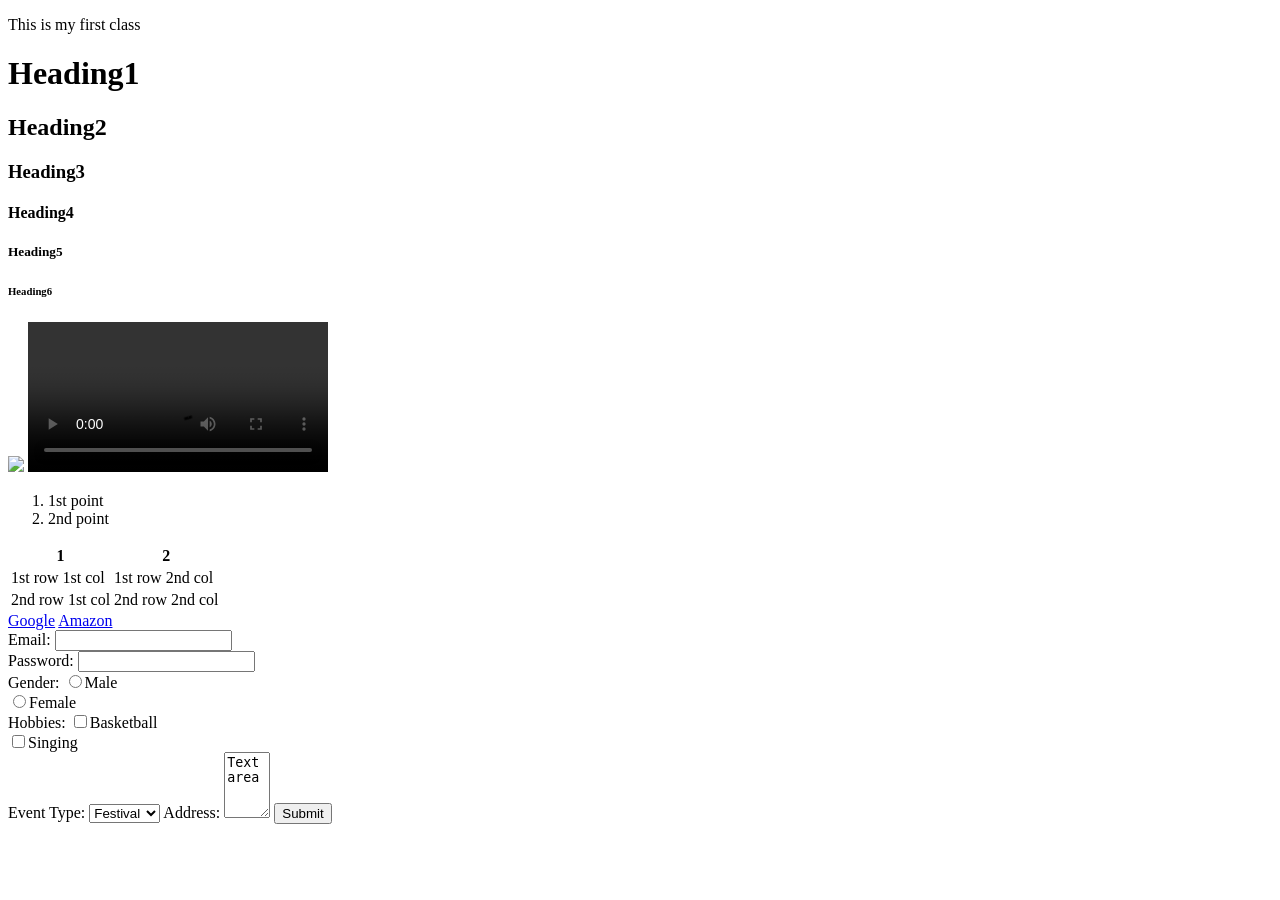
==== Index.html @ beb42226 "hello" ====
<!DOCTYPE html>
<html>
    <head>
        <title>My Website</title>
    </head>
    <body>
        <p>This is my first class</p>
        <h1>Heading1</h1>
        <h2>Heading2</h2>
        <h3>Heading3</h3>
        <h4>Heading4</h4>
        <h5>Heading5</h5>
        <h6>Heading6</h6>
<img src="img.WPSJPG">
<video controls>
    <source src=""video.MP4""
    type="video/mp4">
</video>
<ol>
    <li>1st point</li>
    <li>2nd point</li>
</ol>
<table>
    <tr>
        <th>1</th>
        <th>2</th>
    </tr>
    <tr>
        <td>1st row 1st col</td>
        <td>1st row 2nd col</td>
    </tr>
    <tr>
        <td>2nd row 1st col</td>
        <td>2nd row 2nd col</td>
    </tr>
</table>
<header></header>
<footer></footer>
<nav>
    <a href="https://google.com">Google</a>
    <a href="https://amazon,in">Amazon</a>
</nav>
<form>
    <label>Email:</label>
    <input type=""email"><br>
    <label>Password:</label>
    <input type=""Password"><br>
    <label>Gender:</label>
    <input type="radio" name="gender">Male<br>
    <input type="radio" name="gender">Female<br>
    <label>Hobbies:</label>
    <input type="checkbox" name="hobbies">Basketball<br>
    <input type="checkbox" name="hobbies">Singing<br>
    <label>Event Type:</label>
    <select>
        <option>Festival</option>
        <option>Birthday</option>
        <option>Other</option><br>
    </select>
    <label>Address:</label>
    <textarea rows="4" cols="3">Textarea</textarea>
    <button>Submit</button>
</form>
  </body>
</html>
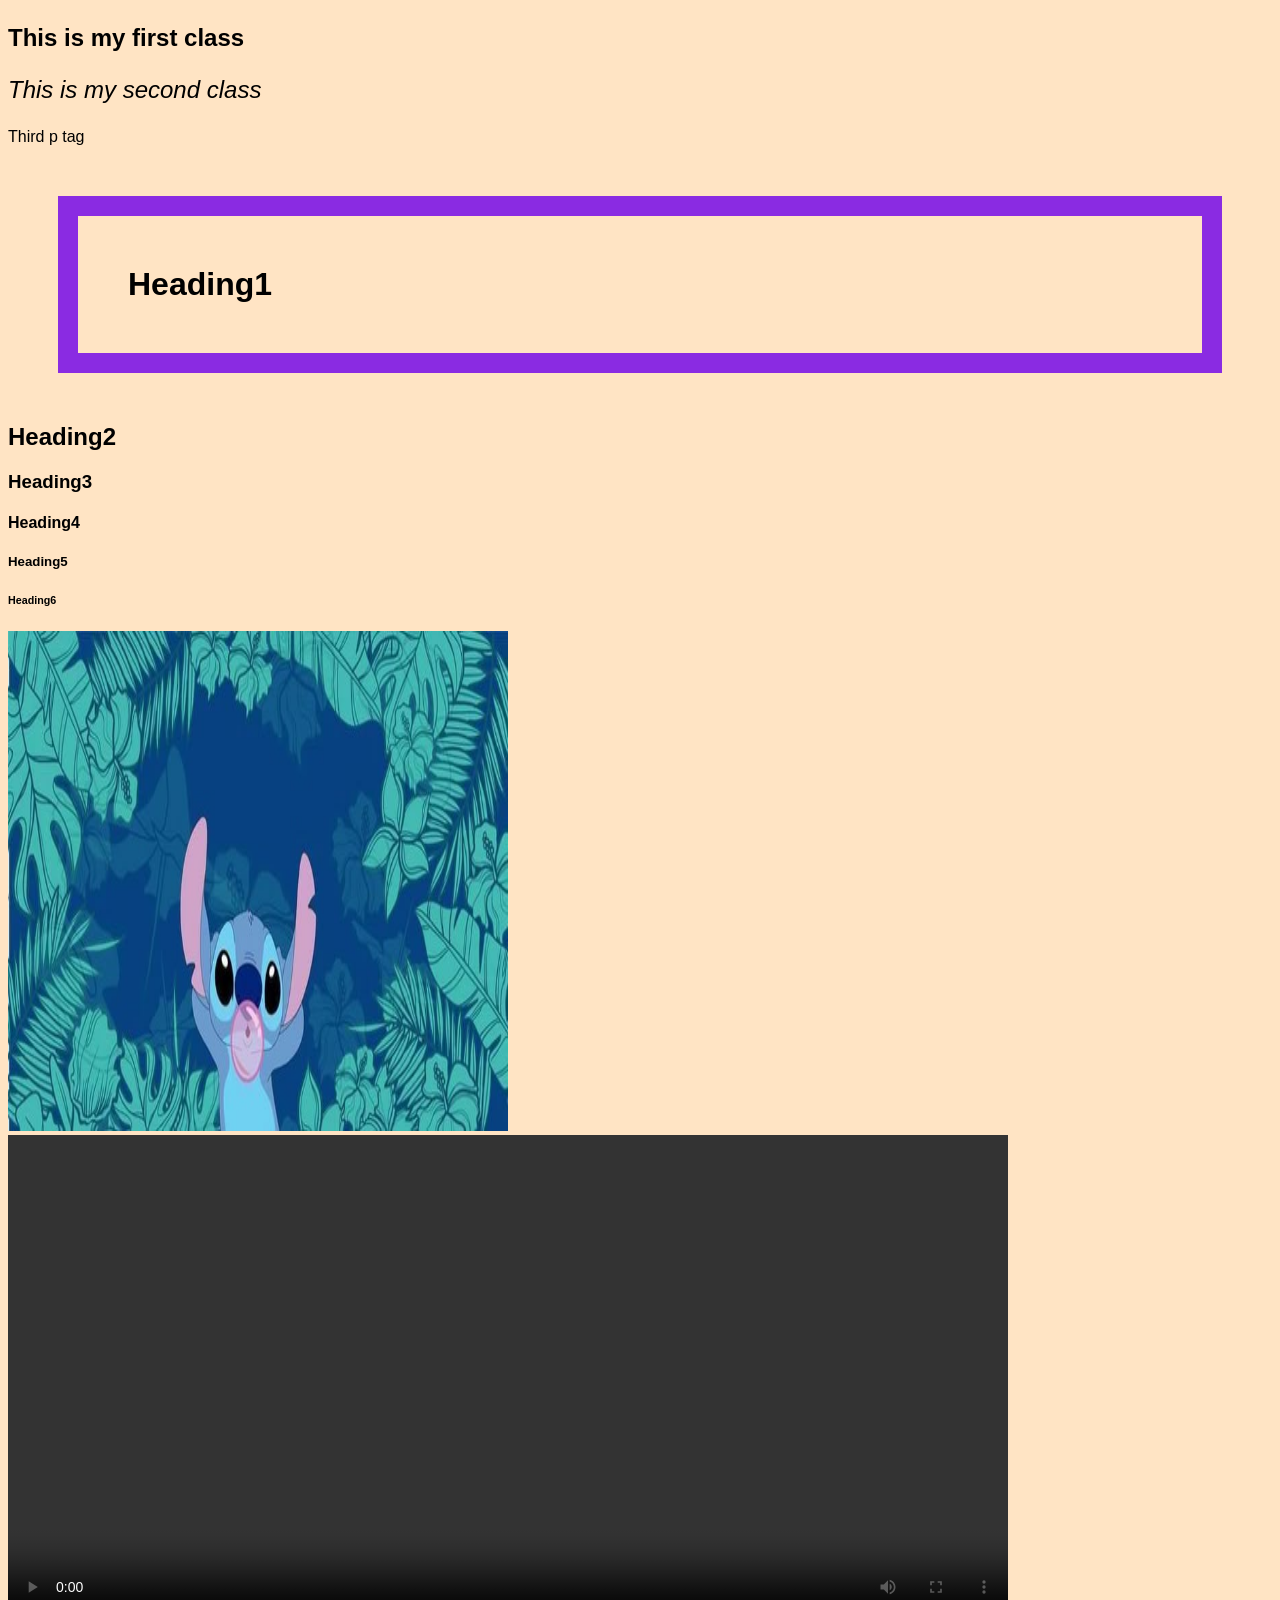
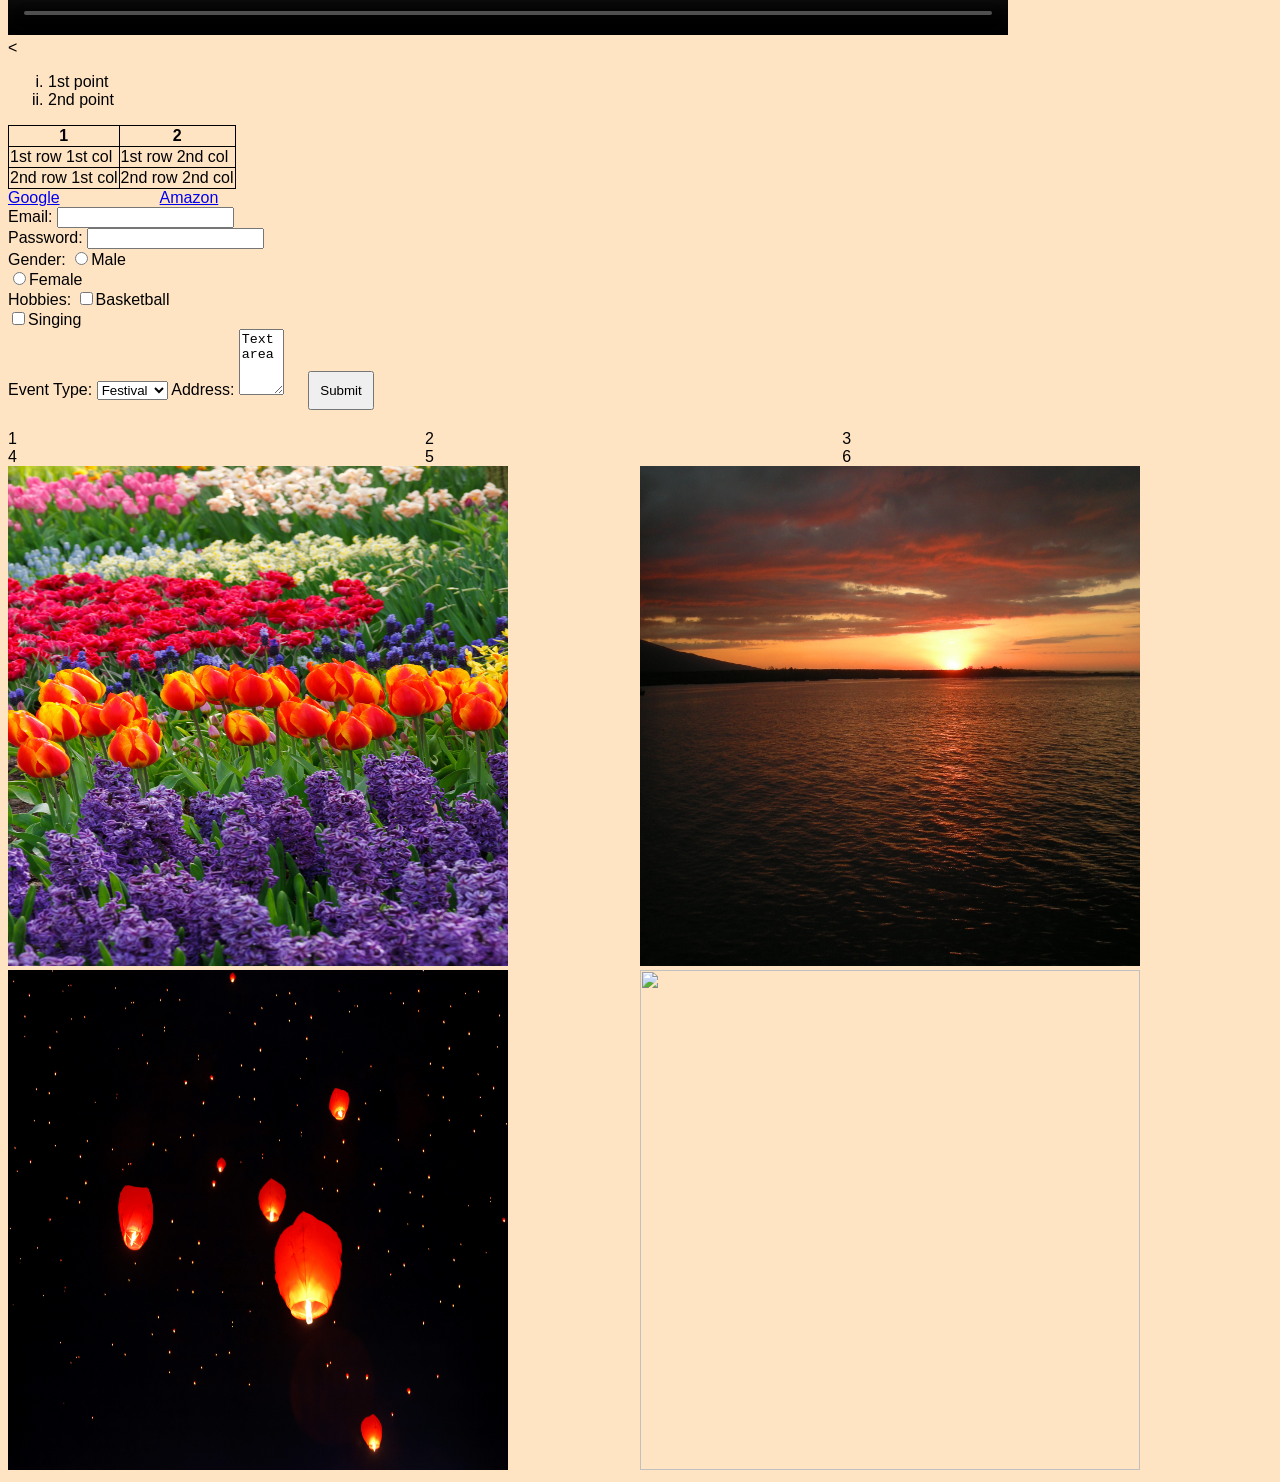
==== commit e5cdb5a6: "css-flexbox & grid" ====
--- a/Index.html
+++ b/Index.html
@@ -2,24 +2,31 @@
 <html>
     <head>
         <title>My Website</title>
+        <link rel="stylesheet" href="index.css">
     </head>
     <body>
-        <p>This is my first class</p>
+        <p id="p1" class="pclass">This is my first class</p>
+        <p id="p2" class="pclass">This is my second class</p>
+        <p>Third p tag </p>
         <h1>Heading1</h1>
         <h2>Heading2</h2>
         <h3>Heading3</h3>
         <h4>Heading4</h4>
         <h5>Heading5</h5>
         <h6>Heading6</h6>
-<img src="img.WPSJPG">
-<video controls>
-    <source src=""video.MP4""
+        <div>
+            <img src="image.jpg"
+        </div>
+        <div><video controls>
+    <source src="video.mp4"
     type="video/mp4">
-</video>
+</video></div>
+<div><
 <ol>
     <li>1st point</li>
     <li>2nd point</li>
 </ol>
+</div>
 <table>
     <tr>
         <th>1</th>
@@ -61,5 +68,28 @@
     <textarea rows="4" cols="3">Textarea</textarea>
     <button>Submit</button>
 </form>
+<div class="grid">
+    <div id ="one">1</div>
+    <div id ="two">2</div>
+    <div id = "three">3</div>
+    <div id = "four">4</div>
+    <div id = "five">5</div>
+    <div id = "six">6</div>
+</div>
+<div class="festivals">
+    <div id="festivals1">
+        <img src="beautiful_flowers_194466.jpg">
+    </div>
+    <div id="festivals2">
+        <img src="galapagos_sunset_196306.jpg">
+    </div>
+    <div id="festivals3">
+        <img src="sky_lanterns_194061.jpg">
+    </div>
+    <div id="festivals4">
+        <img src="pexels-taryn-elliott-4099237.jpg">
+    </div>
+</div>
+
   </body>
 </html>
--- a/index.css
+++ b/index.css
@@ -0,0 +1,95 @@
+ body{
+                color:black;
+                background-color: bisque;
+                font-family:Verdana, Geneva, Tahoma, sans-serif;
+            }
+/* p{
+    font-style: italic;
+    font-size:xx-large;
+    font-weight:900;
+} */
+img{
+    height: 500px;
+    width:500px;
+    /* border-radius: 500px; */
+}
+video{
+    height: 500px;
+}
+ol{
+    list-style-type:lower-roman;
+}
+ul{
+    list-style: disc;
+}
+table, th, td{
+    border:1px solid black;
+    border-collapse: collapse;
+}
+h1{
+    padding: 50px;
+    border: 20px solid blueviolet;
+    margin: 50px;
+}
+button:hover{
+    background-color: green;
+    border-radius: 10px;
+}
+button{
+    padding: 10px;
+    margin: 20px;
+}
+nav{
+    display: flex;
+    flex-direction: row;
+    gap:100px;
+}
+#p1{
+    font-style: normal;
+    font-weight: bolder;
+    font-size: x-large;
+}
+#p2{
+    font-style: italic;
+}
+.pclass{
+    font-size:x-large;
+}
+.grid{
+    display: grid;
+    grid-template-columns: 33% 33% 33%;
+}
+/* #one{
+    grid-row:1/2;
+}
+#two{
+    grid-row:1/2;
+}
+#three{
+    grid-row: 1/2;
+}
+#four{
+    grid-row:2/3;
+}
+#five{
+     grid-row:2/3;
+}
+#six{
+     grid-row:2/3;
+} */
+.festivals{
+    display:grid;
+    grid-template-columns: 50% 50%;
+}
+/* #festivals1{
+    grid-row: 1/2;
+}
+#festivals2{
+    grid-row:1/2;
+}
+#festivals3{
+    grid-row:2/3;
+}
+#festivals4{
+    grid-row:2/3;
+} */
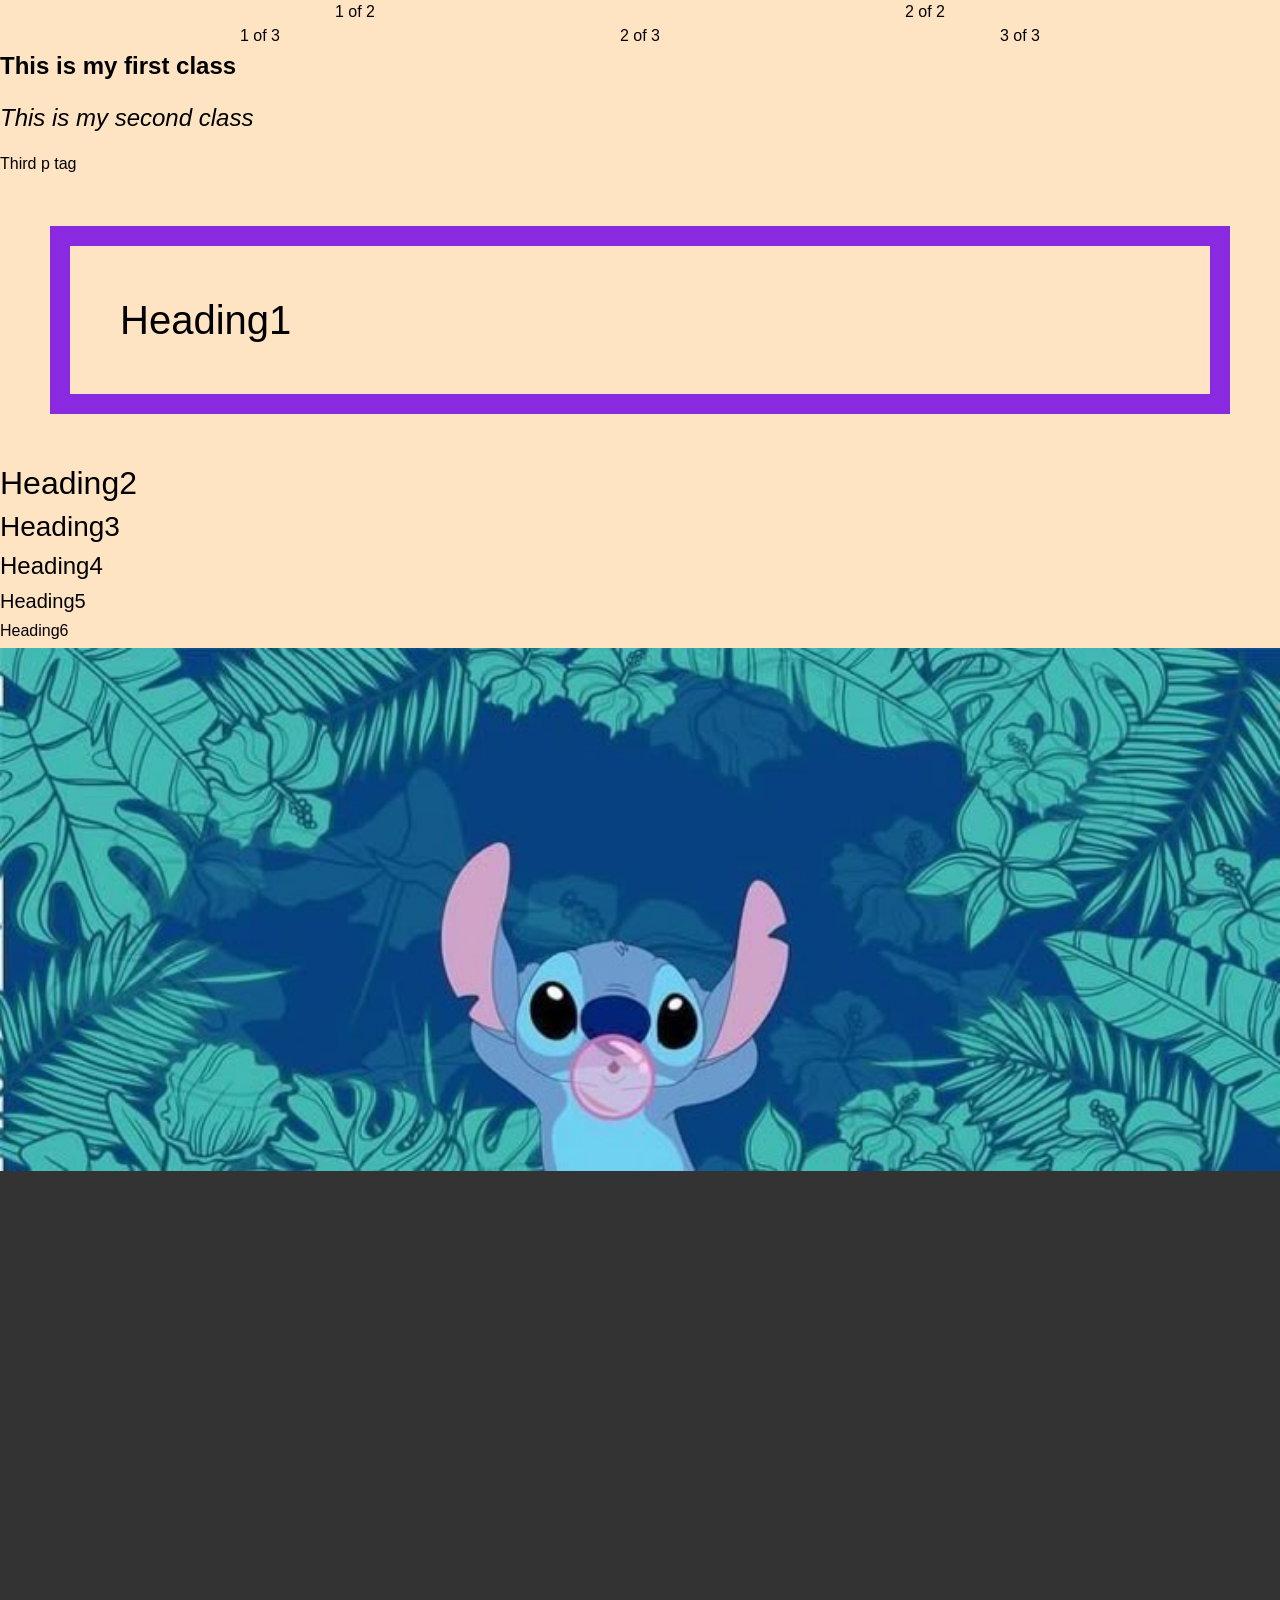
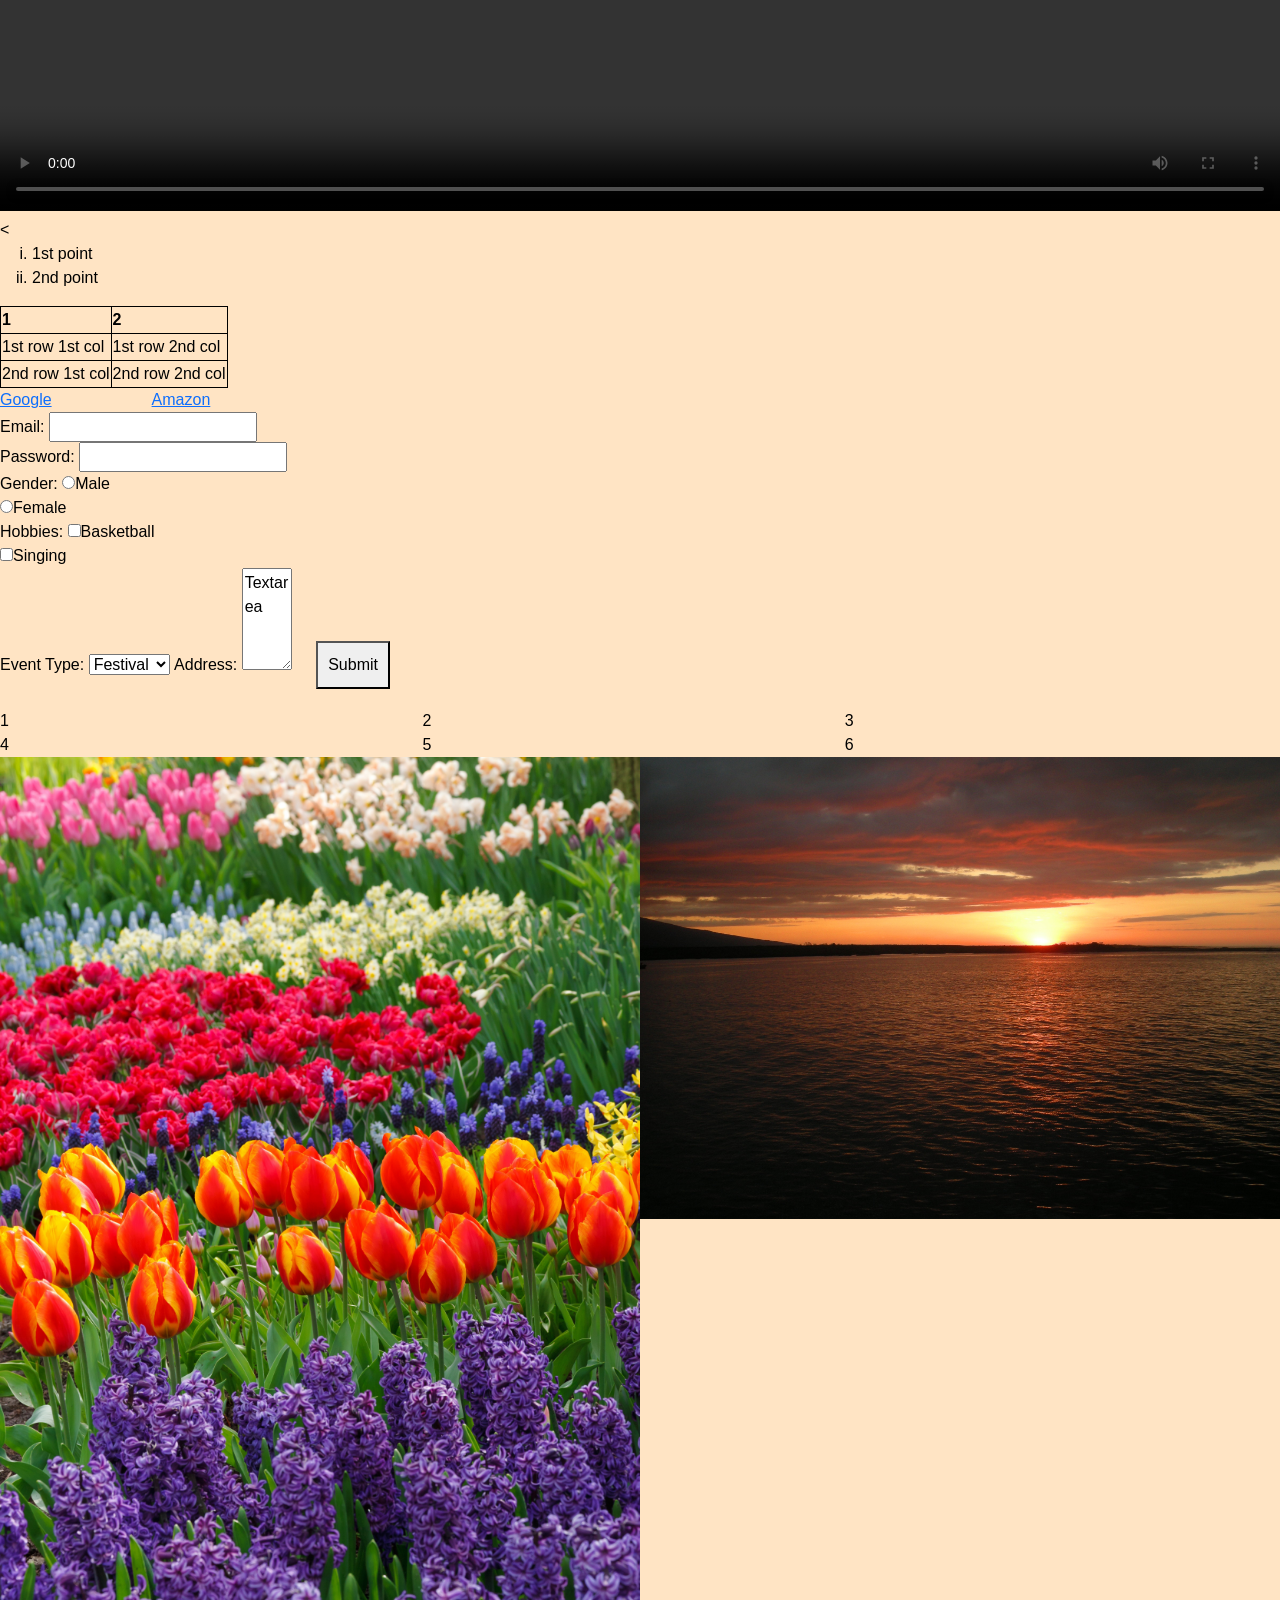
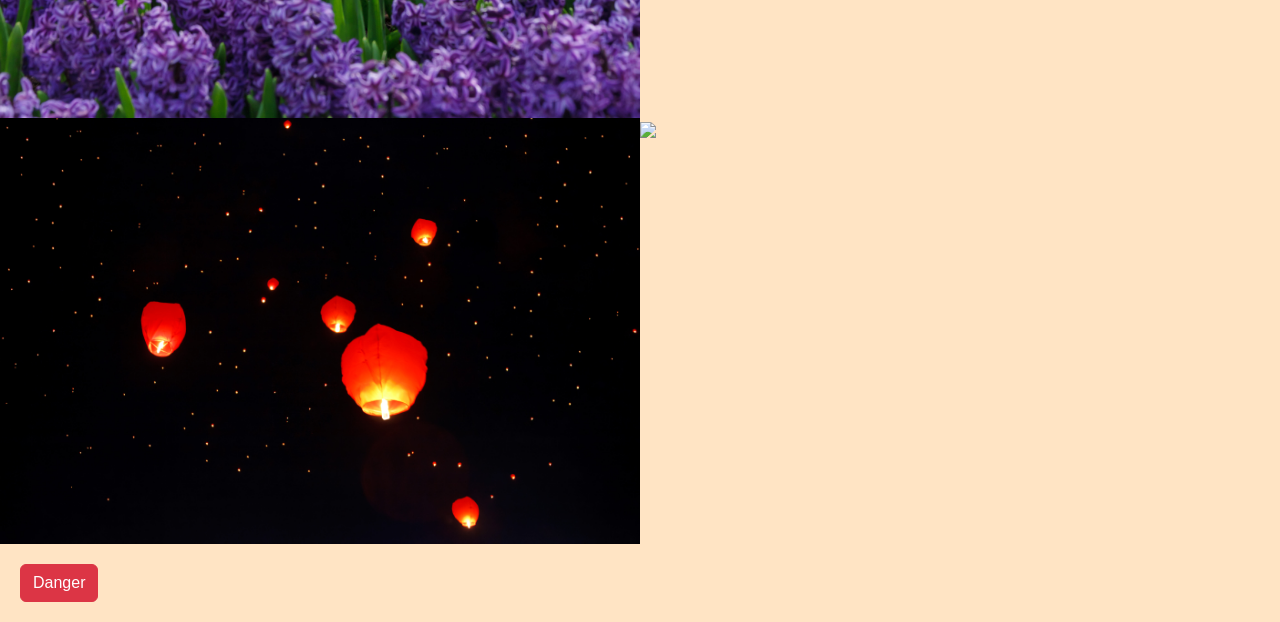
==== commit 7605077a: "Responsive design" ====
--- a/Index.html
+++ b/Index.html
@@ -1,8 +1,31 @@
 <!DOCTYPE html>
 <html>
     <head>
+       <meta name="viewport" content="width=device-width,initial-scale=1.0">
+       <link href="https://cdn.jsdelivr.net/npm/bootstrap@5.3.8/dist/css/bootstrap.min.css" rel="stylesheet" integrity="sha384-sRIl4kxILFvY47J16cr9ZwB07vP4J8+LH7qKQnuqkuIAvNWLzeN8tE5YBujZqJLB" crossorigin="anonymous">
         <title>My Website</title>
         <link rel="stylesheet" href="index.css">
+        <div class="container text-center">
+  <div class="row">
+    <div class="col">
+      1 of 2
+    </div>
+    <div class="col">
+      2 of 2
+    </div>
+  </div>
+  <div class="row">
+    <div class="col">
+      1 of 3
+    </div>
+    <div class="col">
+      2 of 3
+    </div>
+    <div class="col">
+      3 of 3
+    </div>
+  </div>
+</div>
     </head>
     <body>
         <p id="p1" class="pclass">This is my first class</p>
@@ -90,6 +113,6 @@
         <img src="pexels-taryn-elliott-4099237.jpg">
     </div>
 </div>
-
+    <button type="button" class="btn btn-danger">Danger</button>
   </body>
 </html>
--- a/index.css
+++ b/index.css
@@ -9,12 +9,18 @@
     font-weight:900;
 } */
 img{
-    height: 500px;
-    width:500px;
+    height:auto;
+    width:100%;
     /* border-radius: 500px; */
 }
+@media(max-width:1024px){
+    img{
+        height:auto;
+        width:100%;
+    }
+}
 video{
-    height: 500px;
+    width: 100%;
 }
 ol{
     list-style-type:lower-roman;
@@ -41,8 +47,15 @@
 }
 nav{
     display: flex;
-    flex-direction: row;
-    gap:100px;
+    flex-direction: column;
+    /* gap:100px; */
+}
+@media (min-width:1024px){
+    nav{
+        display: flex;
+        flex-direction: row;
+        gap: 100px;
+    }
 }
 #p1{
     font-style: normal;
@@ -57,9 +70,16 @@
 }
 .grid{
     display: grid;
-    grid-template-columns: 33% 33% 33%;
+    /* grid-template-columns: 33% 33% 33%; */
 }
-/* #one{
+@media(min-width:1024px){
+    .grid{
+        display:grid;
+        grid-template-columns: 33% 33% 33%;
+    }
+}
+
+#one{
     grid-row:1/2;
 }
 #two{
@@ -76,7 +96,7 @@
 }
 #six{
      grid-row:2/3;
-} */
+}
 .festivals{
     display:grid;
     grid-template-columns: 50% 50%;
